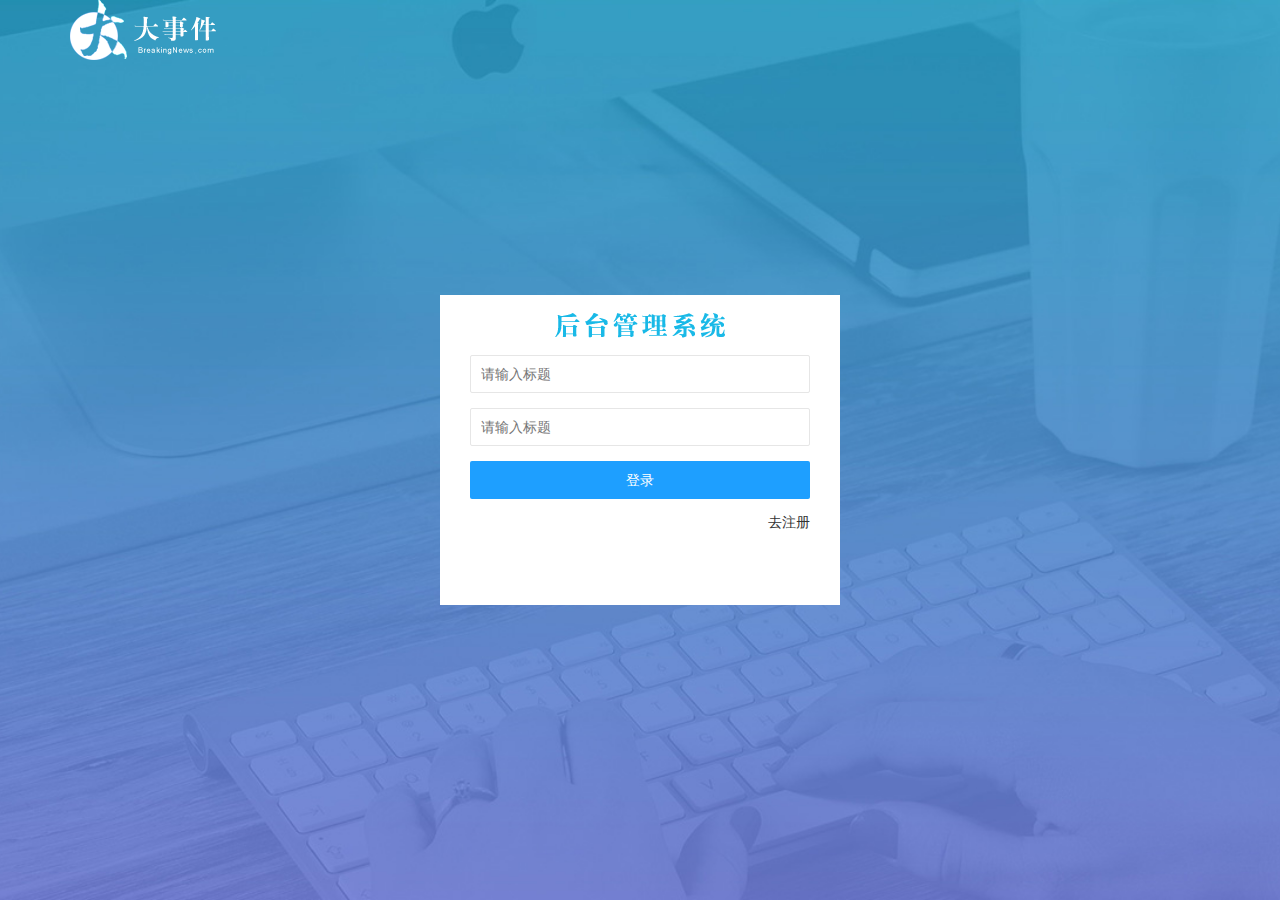
==== login.html @ 0131580d "111" ====
<!DOCTYPE html>
<html lang="en">

<head>
    <meta charset="UTF-8">
    <meta name="viewport" content="width=device-width, initial-scale=1.0">
    <title>Document</title>
    <link rel="stylesheet" href="/assets/lib/layui/css/layui.css">
    <!-- 引入自己的css样式 -->
    <link rel="stylesheet" href="/assets/css/login.css">

</head>

<body>
    <!-- logo区域 -->
    <div class="layui-main">
        <img src="/assets/images/logo.png" alt="">
    </div>
    <!-- 登录注册页面 -->
    <div class="loginAndRegBox">
        <!-- 登录页面 -->
        <div class="login">
            <!-- 标题 -->
            <div class="title"></div>
            <form class="layui-form" action="">
                <!-- 用户名 -->
                <div class="layui-form-item">
                    <input type="text" name="username" required lay-verify="required" placeholder="请输入标题" autocomplete="off" class="layui-input">
                </div>
                <!-- 密码 -->
                <div class="layui-form-item">
                    <input type="text" name="password" required lay-verify="required|pwd" placeholder="请输入标题" autocomplete="off" class="layui-input">
                </div>
                <!-- 登录 -->
                <div class="layui-form-item">
                    <button class="layui-btn layui-btn-normal layui-btn-fluid" lay-submit lay-filter="formDemo">登录</button>
                </div>
                <!-- a  -->
                <div class="layui-form-item links">
                    <a href="javascript:;" id="link-reg">去注册</a>
                </div>

            </form>

        </div>

        <!-- 注册页面 -->
        <div class="reg" style="display: none;">
            <!-- 标题 -->
            <div class="title"></div>
            <form class="layui-form" action="" id="from-reg">
                <!-- 用户名 -->
                <div class="layui-form-item">
                    <input type="text" name="username" required lay-verify="required" placeholder="请输入用户名" autocomplete="off" class="layui-input">
                </div>
                <!-- 密码 -->
                <div class="layui-form-item">
                    <input type="text" name="password" required lay-verify="required|pwd" placeholder="请输入密码" autocomplete="off" class="layui-input">
                </div>
                <!--确认 密码 -->
                <div class="layui-form-item">
                    <input type="text" name="repassword" required lay-verify="required|repwd " placeholder="再次确认密码" autocomplete="off" class="layui-input">
                </div>
                <!-- 注册 -->
                <div class="layui-form-item">
                    <button class="layui-btn layui-btn-normal layui-btn-fluid" lay-submit lay-filter="formDemo">注册</button>
                </div>
                <!-- a  -->
                <div class="layui-form-item links">
                    <a href="javascript:;" id="link-login">去登录</a>
                </div>

            </form>


        </div>
    </div>
    <script src="/assets/lib/layui/layui.all.js"></script>
    <script src="/assets/lib/layui/layui.js"></script>
    <script src="/assets/js/login.js"></script>
</body>

</html>
---- assets/lib/layui/css/layui.css ----
/** layui-v2.5.5 MIT License By https://www.layui.com */
 .layui-inline,img{display:inline-block;vertical-align:middle}h1,h2,h3,h4,h5,h6{font-weight:400}.layui-edge,.layui-header,.layui-inline,.layui-main{position:relative}.layui-body,.layui-edge,.layui-elip{overflow:hidden}.layui-btn,.layui-edge,.layui-inline,img{vertical-align:middle}.layui-btn,.layui-disabled,.layui-icon,.layui-unselect{-moz-user-select:none;-webkit-user-select:none;-ms-user-select:none}.layui-elip,.layui-form-checkbox span,.layui-form-pane .layui-form-label{text-overflow:ellipsis;white-space:nowrap}.layui-breadcrumb,.layui-tree-btnGroup{visibility:hidden}blockquote,body,button,dd,div,dl,dt,form,h1,h2,h3,h4,h5,h6,input,li,ol,p,pre,td,textarea,th,ul{margin:0;padding:0;-webkit-tap-highlight-color:rgba(0,0,0,0)}a:active,a:hover{outline:0}img{border:none}li{list-style:none}table{border-collapse:collapse;border-spacing:0}h4,h5,h6{font-size:100%}button,input,optgroup,option,select,textarea{font-family:inherit;font-size:inherit;font-style:inherit;font-weight:inherit;outline:0}pre{white-space:pre-wrap;white-space:-moz-pre-wrap;white-space:-pre-wrap;white-space:-o-pre-wrap;word-wrap:break-word}body{line-height:24px;font:14px Helvetica Neue,Helvetica,PingFang SC,Tahoma,Arial,sans-serif}hr{height:1px;margin:10px 0;border:0;clear:both}a{color:#333;text-decoration:none}a:hover{color:#777}a cite{font-style:normal;*cursor:pointer}.layui-border-box,.layui-border-box *{box-sizing:border-box}.layui-box,.layui-box *{box-sizing:content-box}.layui-clear{clear:both;*zoom:1}.layui-clear:after{content:'\20';clear:both;*zoom:1;display:block;height:0}.layui-inline{*display:inline;*zoom:1}.layui-edge{display:inline-block;width:0;height:0;border-width:6px;border-style:dashed;border-color:transparent}.layui-edge-top{top:-4px;border-bottom-color:#999;border-bottom-style:solid}.layui-edge-right{border-left-color:#999;border-left-style:solid}.layui-edge-bottom{top:2px;border-top-color:#999;border-top-style:solid}.layui-edge-left{border-right-color:#999;border-right-style:solid}.layui-disabled,.layui-disabled:hover{color:#d2d2d2!important;cursor:not-allowed!important}.layui-circle{border-radius:100%}.layui-show{display:block!important}.layui-hide{display:none!important}@font-face{font-family:layui-icon;src:url(../font/iconfont.eot?v=250);src:url(../font/iconfont.eot?v=250#iefix) format('embedded-opentype'),url(../font/iconfont.woff2?v=250) format('woff2'),url(../font/iconfont.woff?v=250) format('woff'),url(../font/iconfont.ttf?v=250) format('truetype'),url(../font/iconfont.svg?v=250#layui-icon) format('svg')}.layui-icon{font-family:layui-icon!important;font-size:16px;font-style:normal;-webkit-font-smoothing:antialiased;-moz-osx-font-smoothing:grayscale}.layui-icon-reply-fill:before{content:"\e611"}.layui-icon-set-fill:before{content:"\e614"}.layui-icon-menu-fill:before{content:"\e60f"}.layui-icon-search:before{content:"\e615"}.layui-icon-share:before{content:"\e641"}.layui-icon-set-sm:before{content:"\e620"}.layui-icon-engine:before{content:"\e628"}.layui-icon-close:before{content:"\1006"}.layui-icon-close-fill:before{content:"\1007"}.layui-icon-chart-screen:before{content:"\e629"}.layui-icon-star:before{content:"\e600"}.layui-icon-circle-dot:before{content:"\e617"}.layui-icon-chat:before{content:"\e606"}.layui-icon-release:before{content:"\e609"}.layui-icon-list:before{content:"\e60a"}.layui-icon-chart:before{content:"\e62c"}.layui-icon-ok-circle:before{content:"\1005"}.layui-icon-layim-theme:before{content:"\e61b"}.layui-icon-table:before{content:"\e62d"}.layui-icon-right:before{content:"\e602"}.layui-icon-left:before{content:"\e603"}.layui-icon-cart-simple:before{content:"\e698"}.layui-icon-face-cry:before{content:"\e69c"}.layui-icon-face-smile:before{content:"\e6af"}.layui-icon-survey:before{content:"\e6b2"}.layui-icon-tree:before{content:"\e62e"}.layui-icon-upload-circle:before{content:"\e62f"}.layui-icon-add-circle:before{content:"\e61f"}.layui-icon-download-circle:before{content:"\e601"}.layui-icon-templeate-1:before{content:"\e630"}.layui-icon-util:before{content:"\e631"}.layui-icon-face-surprised:before{content:"\e664"}.layui-icon-edit:before{content:"\e642"}.layui-icon-speaker:before{content:"\e645"}.layui-icon-down:before{content:"\e61a"}.layui-icon-file:before{content:"\e621"}.layui-icon-layouts:before{content:"\e632"}.layui-icon-rate-half:before{content:"\e6c9"}.layui-icon-add-circle-fine:before{content:"\e608"}.layui-icon-prev-circle:before{content:"\e633"}.layui-icon-read:before{content:"\e705"}.layui-icon-404:before{content:"\e61c"}.layui-icon-carousel:before{content:"\e634"}.layui-icon-help:before{content:"\e607"}.layui-icon-code-circle:before{content:"\e635"}.layui-icon-water:before{content:"\e636"}.layui-icon-username:before{content:"\e66f"}.layui-icon-find-fill:before{content:"\e670"}.layui-icon-about:before{content:"\e60b"}.layui-icon-location:before{content:"\e715"}.layui-icon-up:before{content:"\e619"}.layui-icon-pause:before{content:"\e651"}.layui-icon-date:before{content:"\e637"}.layui-icon-layim-uploadfile:before{content:"\e61d"}.layui-icon-delete:before{content:"\e640"}.layui-icon-play:before{content:"\e652"}.layui-icon-top:before{content:"\e604"}.layui-icon-friends:before{content:"\e612"}.layui-icon-refresh-3:before{content:"\e9aa"}.layui-icon-ok:before{content:"\e605"}.layui-icon-layer:before{content:"\e638"}.layui-icon-face-smile-fine:before{content:"\e60c"}.layui-icon-dollar:before{content:"\e659"}.layui-icon-group:before{content:"\e613"}.layui-icon-layim-download:before{content:"\e61e"}.layui-icon-picture-fine:before{content:"\e60d"}.layui-icon-link:before{content:"\e64c"}.layui-icon-diamond:before{content:"\e735"}.layui-icon-log:before{content:"\e60e"}.layui-icon-rate-solid:before{content:"\e67a"}.layui-icon-fonts-del:before{content:"\e64f"}.layui-icon-unlink:before{content:"\e64d"}.layui-icon-fonts-clear:before{content:"\e639"}.layui-icon-triangle-r:before{content:"\e623"}.layui-icon-circle:before{content:"\e63f"}.layui-icon-radio:before{content:"\e643"}.layui-icon-align-center:before{content:"\e647"}.layui-icon-align-right:before{content:"\e648"}.layui-icon-align-left:before{content:"\e649"}.layui-icon-loading-1:before{content:"\e63e"}.layui-icon-return:before{content:"\e65c"}.layui-icon-fonts-strong:before{content:"\e62b"}.layui-icon-upload:before{content:"\e67c"}.layui-icon-dialogue:before{content:"\e63a"}.layui-icon-video:before{content:"\e6ed"}.layui-icon-headset:before{content:"\e6fc"}.layui-icon-cellphone-fine:before{content:"\e63b"}.layui-icon-add-1:before{content:"\e654"}.layui-icon-face-smile-b:before{content:"\e650"}.layui-icon-fonts-html:before{content:"\e64b"}.layui-icon-form:before{content:"\e63c"}.layui-icon-cart:before{content:"\e657"}.layui-icon-camera-fill:before{content:"\e65d"}.layui-icon-tabs:before{content:"\e62a"}.layui-icon-fonts-code:before{content:"\e64e"}.layui-icon-fire:before{content:"\e756"}.layui-icon-set:before{content:"\e716"}.layui-icon-fonts-u:before{content:"\e646"}.layui-icon-triangle-d:before{content:"\e625"}.layui-icon-tips:before{content:"\e702"}.layui-icon-picture:before{content:"\e64a"}.layui-icon-more-vertical:before{content:"\e671"}.layui-icon-flag:before{content:"\e66c"}.layui-icon-loading:before{content:"\e63d"}.layui-icon-fonts-i:before{content:"\e644"}.layui-icon-refresh-1:before{content:"\e666"}.layui-icon-rmb:before{content:"\e65e"}.layui-icon-home:before{content:"\e68e"}.layui-icon-user:before{content:"\e770"}.layui-icon-notice:before{content:"\e667"}.layui-icon-login-weibo:before{content:"\e675"}.layui-icon-voice:before{content:"\e688"}.layui-icon-upload-drag:before{content:"\e681"}.layui-icon-login-qq:before{content:"\e676"}.layui-icon-snowflake:before{content:"\e6b1"}.layui-icon-file-b:before{content:"\e655"}.layui-icon-template:before{content:"\e663"}.layui-icon-auz:before{content:"\e672"}.layui-icon-console:before{content:"\e665"}.layui-icon-app:before{content:"\e653"}.layui-icon-prev:before{content:"\e65a"}.layui-icon-website:before{content:"\e7ae"}.layui-icon-next:before{content:"\e65b"}.layui-icon-component:before{content:"\e857"}.layui-icon-more:before{content:"\e65f"}.layui-icon-login-wechat:before{content:"\e677"}.layui-icon-shrink-right:before{content:"\e668"}.layui-icon-spread-left:before{content:"\e66b"}.layui-icon-camera:before{content:"\e660"}.layui-icon-note:before{content:"\e66e"}.layui-icon-refresh:before{content:"\e669"}.layui-icon-female:before{content:"\e661"}.layui-icon-male:before{content:"\e662"}.layui-icon-password:before{content:"\e673"}.layui-icon-senior:before{content:"\e674"}.layui-icon-theme:before{content:"\e66a"}.layui-icon-tread:before{content:"\e6c5"}.layui-icon-praise:before{content:"\e6c6"}.layui-icon-star-fill:before{content:"\e658"}.layui-icon-rate:before{content:"\e67b"}.layui-icon-template-1:before{content:"\e656"}.layui-icon-vercode:before{content:"\e679"}.layui-icon-cellphone:before{content:"\e678"}.layui-icon-screen-full:before{content:"\e622"}.layui-icon-screen-restore:before{content:"\e758"}.layui-icon-cols:before{content:"\e610"}.layui-icon-export:before{content:"\e67d"}.layui-icon-print:before{content:"\e66d"}.layui-icon-slider:before{content:"\e714"}.layui-icon-addition:before{content:"\e624"}.layui-icon-subtraction:before{content:"\e67e"}.layui-icon-service:before{content:"\e626"}.layui-icon-transfer:before{content:"\e691"}.layui-main{width:1140px;margin:0 auto}.layui-header{z-index:1000;height:60px}.layui-header a:hover{transition:all .5s;-webkit-transition:all .5s}.layui-side{position:fixed;left:0;top:0;bottom:0;z-index:999;width:200px;overflow-x:hidden}.layui-side-scroll{position:relative;width:220px;height:100%;overflow-x:hidden}.layui-body{position:absolute;left:200px;right:0;top:0;bottom:0;z-index:998;width:auto;overflow-y:auto;box-sizing:border-box}.layui-layout-body{overflow:hidden}.layui-layout-admin .layui-header{background-color:#23262E}.layui-layout-admin .layui-side{top:60px;width:200px;overflow-x:hidden}.layui-layout-admin .layui-body{position:fixed;top:60px;bottom:44px}.layui-layout-admin .layui-main{width:auto;margin:0 15px}.layui-layout-admin .layui-footer{position:fixed;left:200px;right:0;bottom:0;height:44px;line-height:44px;padding:0 15px;background-color:#eee}.layui-layout-admin .layui-logo{position:absolute;left:0;top:0;width:200px;height:100%;line-height:60px;text-align:center;color:#009688;font-size:16px}.layui-layout-admin .layui-header .layui-nav{background:0 0}.layui-layout-left{position:absolute!important;left:200px;top:0}.layui-layout-right{position:absolute!important;right:0;top:0}.layui-container{position:relative;margin:0 auto;padding:0 15px;box-sizing:border-box}.layui-fluid{position:relative;margin:0 auto;padding:0 15px}.layui-row:after,.layui-row:before{content:'';display:block;clear:both}.layui-col-lg1,.layui-col-lg10,.layui-col-lg11,.layui-col-lg12,.layui-col-lg2,.layui-col-lg3,.layui-col-lg4,.layui-col-lg5,.layui-col-lg6,.layui-col-lg7,.layui-col-lg8,.layui-col-lg9,.layui-col-md1,.layui-col-md10,.layui-col-md11,.layui-col-md12,.layui-col-md2,.layui-col-md3,.layui-col-md4,.layui-col-md5,.layui-col-md6,.layui-col-md7,.layui-col-md8,.layui-col-md9,.layui-col-sm1,.layui-col-sm10,.layui-col-sm11,.layui-col-sm12,.layui-col-sm2,.layui-col-sm3,.layui-col-sm4,.layui-col-sm5,.layui-col-sm6,.layui-col-sm7,.layui-col-sm8,.layui-col-sm9,.layui-col-xs1,.layui-col-xs10,.layui-col-xs11,.layui-col-xs12,.layui-col-xs2,.layui-col-xs3,.layui-col-xs4,.layui-col-xs5,.layui-col-xs6,.layui-col-xs7,.layui-col-xs8,.layui-col-xs9{position:relative;display:block;box-sizing:border-box}.layui-col-xs1,.layui-col-xs10,.layui-col-xs11,.layui-col-xs12,.layui-col-xs2,.layui-col-xs3,.layui-col-xs4,.layui-col-xs5,.layui-col-xs6,.layui-col-xs7,.layui-col-xs8,.layui-col-xs9{float:left}.layui-col-xs1{width:8.33333333%}.layui-col-xs2{width:16.66666667%}.layui-col-xs3{width:25%}.layui-col-xs4{width:33.33333333%}.layui-col-xs5{width:41.66666667%}.layui-col-xs6{width:50%}.layui-col-xs7{width:58.33333333%}.layui-col-xs8{width:66.66666667%}.layui-col-xs9{width:75%}.layui-col-xs10{width:83.33333333%}.layui-col-xs11{width:91.66666667%}.layui-col-xs12{width:100%}.layui-col-xs-offset1{margin-left:8.33333333%}.layui-col-xs-offset2{margin-left:16.66666667%}.layui-col-xs-offset3{margin-left:25%}.layui-col-xs-offset4{margin-left:33.33333333%}.layui-col-xs-offset5{margin-left:41.66666667%}.layui-col-xs-offset6{margin-left:50%}.layui-col-xs-offset7{margin-left:58.33333333%}.layui-col-xs-offset8{margin-left:66.66666667%}.layui-col-xs-offset9{margin-left:75%}.layui-col-xs-offset10{margin-left:83.33333333%}.layui-col-xs-offset11{margin-left:91.66666667%}.layui-col-xs-offset12{margin-left:100%}@media screen and (max-width:768px){.layui-hide-xs{display:none!important}.layui-show-xs-block{display:block!important}.layui-show-xs-inline{display:inline!important}.layui-show-xs-inline-block{display:inline-block!important}}@media screen and (min-width:768px){.layui-container{width:750px}.layui-hide-sm{display:none!important}.layui-show-sm-block{display:block!important}.layui-show-sm-inline{display:inline!important}.layui-show-sm-inline-block{display:inline-block!important}.layui-col-sm1,.layui-col-sm10,.layui-col-sm11,.layui-col-sm12,.layui-col-sm2,.layui-col-sm3,.layui-col-sm4,.layui-col-sm5,.layui-col-sm6,.layui-col-sm7,.layui-col-sm8,.layui-col-sm9{float:left}.layui-col-sm1{width:8.33333333%}.layui-col-sm2{width:16.66666667%}.layui-col-sm3{width:25%}.layui-col-sm4{width:33.33333333%}.layui-col-sm5{width:41.66666667%}.layui-col-sm6{width:50%}.layui-col-sm7{width:58.33333333%}.layui-col-sm8{width:66.66666667%}.layui-col-sm9{width:75%}.layui-col-sm10{width:83.33333333%}.layui-col-sm11{width:91.66666667%}.layui-col-sm12{width:100%}.layui-col-sm-offset1{margin-left:8.33333333%}.layui-col-sm-offset2{margin-left:16.66666667%}.layui-col-sm-offset3{margin-left:25%}.layui-col-sm-offset4{margin-left:33.33333333%}.layui-col-sm-offset5{margin-left:41.66666667%}.layui-col-sm-offset6{margin-left:50%}.layui-col-sm-offset7{margin-left:58.33333333%}.layui-col-sm-offset8{margin-left:66.66666667%}.layui-col-sm-offset9{margin-left:75%}.layui-col-sm-offset10{margin-left:83.33333333%}.layui-col-sm-offset11{margin-left:91.66666667%}.layui-col-sm-offset12{margin-left:100%}}@media screen and (min-width:992px){.layui-container{width:970px}.layui-hide-md{display:none!important}.layui-show-md-block{display:block!important}.layui-show-md-inline{display:inline!important}.layui-show-md-inline-block{display:inline-block!important}.layui-col-md1,.layui-col-md10,.layui-col-md11,.layui-col-md12,.layui-col-md2,.layui-col-md3,.layui-col-md4,.layui-col-md5,.layui-col-md6,.layui-col-md7,.layui-col-md8,.layui-col-md9{float:left}.layui-col-md1{width:8.33333333%}.layui-col-md2{width:16.66666667%}.layui-col-md3{width:25%}.layui-col-md4{width:33.33333333%}.layui-col-md5{width:41.66666667%}.layui-col-md6{width:50%}.layui-col-md7{width:58.33333333%}.layui-col-md8{width:66.66666667%}.layui-col-md9{width:75%}.layui-col-md10{width:83.33333333%}.layui-col-md11{width:91.66666667%}.layui-col-md12{width:100%}.layui-col-md-offset1{margin-left:8.33333333%}.layui-col-md-offset2{margin-left:16.66666667%}.layui-col-md-offset3{margin-left:25%}.layui-col-md-offset4{margin-left:33.33333333%}.layui-col-md-offset5{margin-left:41.66666667%}.layui-col-md-offset6{margin-left:50%}.layui-col-md-offset7{margin-left:58.33333333%}.layui-col-md-offset8{margin-left:66.66666667%}.layui-col-md-offset9{margin-left:75%}.layui-col-md-offset10{margin-left:83.33333333%}.layui-col-md-offset11{margin-left:91.66666667%}.layui-col-md-offset12{margin-left:100%}}@media screen and (min-width:1200px){.layui-container{width:1170px}.layui-hide-lg{display:none!important}.layui-show-lg-block{display:block!important}.layui-show-lg-inline{display:inline!important}.layui-show-lg-inline-block{display:inline-block!important}.layui-col-lg1,.layui-col-lg10,.layui-col-lg11,.layui-col-lg12,.layui-col-lg2,.layui-col-lg3,.layui-col-lg4,.layui-col-lg5,.layui-col-lg6,.layui-col-lg7,.layui-col-lg8,.layui-col-lg9{float:left}.layui-col-lg1{width:8.33333333%}.layui-col-lg2{width:16.66666667%}.layui-col-lg3{width:25%}.layui-col-lg4{width:33.33333333%}.layui-col-lg5{width:41.66666667%}.layui-col-lg6{width:50%}.layui-col-lg7{width:58.33333333%}.layui-col-lg8{width:66.66666667%}.layui-col-lg9{width:75%}.layui-col-lg10{width:83.33333333%}.layui-col-lg11{width:91.66666667%}.layui-col-lg12{width:100%}.layui-col-lg-offset1{margin-left:8.33333333%}.layui-col-lg-offset2{margin-left:16.66666667%}.layui-col-lg-offset3{margin-left:25%}.layui-col-lg-offset4{margin-left:33.33333333%}.layui-col-lg-offset5{margin-left:41.66666667%}.layui-col-lg-offset6{margin-left:50%}.layui-col-lg-offset7{margin-left:58.33333333%}.layui-col-lg-offset8{margin-left:66.66666667%}.layui-col-lg-offset9{margin-left:75%}.layui-col-lg-offset10{margin-left:83.33333333%}.layui-col-lg-offset11{margin-left:91.66666667%}.layui-col-lg-offset12{margin-left:100%}}.layui-col-space1{margin:-.5px}.layui-col-space1>*{padding:.5px}.layui-col-space3{margin:-1.5px}.layui-col-space3>*{padding:1.5px}.layui-col-space5{margin:-2.5px}.layui-col-space5>*{padding:2.5px}.layui-col-space8{margin:-3.5px}.layui-col-space8>*{padding:3.5px}.layui-col-space10{margin:-5px}.layui-col-space10>*{padding:5px}.layui-col-space12{margin:-6px}.layui-col-space12>*{padding:6px}.layui-col-space15{margin:-7.5px}.layui-col-space15>*{padding:7.5px}.layui-col-space18{margin:-9px}.layui-col-space18>*{padding:9px}.layui-col-space20{margin:-10px}.layui-col-space20>*{padding:10px}.layui-col-space22{margin:-11px}.layui-col-space22>*{padding:11px}.layui-col-space25{margin:-12.5px}.layui-col-space25>*{padding:12.5px}.layui-col-space30{margin:-15px}.layui-col-space30>*{padding:15px}.layui-btn,.layui-input,.layui-select,.layui-textarea,.layui-upload-button{outline:0;-webkit-appearance:none;transition:all .3s;-webkit-transition:all .3s;box-sizing:border-box}.layui-elem-quote{margin-bottom:10px;padding:15px;line-height:22px;border-left:5px solid #009688;border-radius:0 2px 2px 0;background-color:#f2f2f2}.layui-quote-nm{border-style:solid;border-width:1px 1px 1px 5px;background:0 0}.layui-elem-field{margin-bottom:10px;padding:0;border-width:1px;border-style:solid}.layui-elem-field legend{margin-left:20px;padding:0 10px;font-size:20px;font-weight:300}.layui-field-title{margin:10px 0 20px;border-width:1px 0 0}.layui-field-box{padding:10px 15px}.layui-field-title .layui-field-box{padding:10px 0}.layui-progress{position:relative;height:6px;border-radius:20px;background-color:#e2e2e2}.layui-progress-bar{position:absolute;left:0;top:0;width:0;max-width:100%;height:6px;border-radius:20px;text-align:right;background-color:#5FB878;transition:all .3s;-webkit-transition:all .3s}.layui-progress-big,.layui-progress-big .layui-progress-bar{height:18px;line-height:18px}.layui-progress-text{position:relative;top:-20px;line-height:18px;font-size:12px;color:#666}.layui-progress-big .layui-progress-text{position:static;padding:0 10px;color:#fff}.layui-collapse{border-width:1px;border-style:solid;border-radius:2px}.layui-colla-content,.layui-colla-item{border-top-width:1px;border-top-style:solid}.layui-colla-item:first-child{border-top:none}.layui-colla-title{position:relative;height:42px;line-height:42px;padding:0 15px 0 35px;color:#333;background-color:#f2f2f2;cursor:pointer;font-size:14px;overflow:hidden}.layui-colla-content{display:none;padding:10px 15px;line-height:22px;color:#666}.layui-colla-icon{position:absolute;left:15px;top:0;font-size:14px}.layui-card{margin-bottom:15px;border-radius:2px;background-color:#fff;box-shadow:0 1px 2px 0 rgba(0,0,0,.05)}.layui-card:last-child{margin-bottom:0}.layui-card-header{position:relative;height:42px;line-height:42px;padding:0 15px;border-bottom:1px solid #f6f6f6;color:#333;border-radius:2px 2px 0 0;font-size:14px}.layui-bg-black,.layui-bg-blue,.layui-bg-cyan,.layui-bg-green,.layui-bg-orange,.layui-bg-red{color:#fff!important}.layui-card-body{position:relative;padding:10px 15px;line-height:24px}.layui-card-body[pad15]{padding:15px}.layui-card-body[pad20]{padding:20px}.layui-card-body .layui-table{margin:5px 0}.layui-card .layui-tab{margin:0}.layui-panel-window{position:relative;padding:15px;border-radius:0;border-top:5px solid #E6E6E6;background-color:#fff}.layui-auxiliar-moving{position:fixed;left:0;right:0;top:0;bottom:0;width:100%;height:100%;background:0 0;z-index:9999999999}.layui-form-label,.layui-form-mid,.layui-form-select,.layui-input-block,.layui-input-inline,.layui-textarea{position:relative}.layui-bg-red{background-color:#FF5722!important}.layui-bg-orange{background-color:#FFB800!important}.layui-bg-green{background-color:#009688!important}.layui-bg-cyan{background-color:#2F4056!important}.layui-bg-blue{background-color:#1E9FFF!important}.layui-bg-black{background-color:#393D49!important}.layui-bg-gray{background-color:#eee!important;color:#666!important}.layui-badge-rim,.layui-colla-content,.layui-colla-item,.layui-collapse,.layui-elem-field,.layui-form-pane .layui-form-item[pane],.layui-form-pane .layui-form-label,.layui-input,.layui-layedit,.layui-layedit-tool,.layui-quote-nm,.layui-select,.layui-tab-bar,.layui-tab-card,.layui-tab-title,.layui-tab-title .layui-this:after,.layui-textarea{border-color:#e6e6e6}.layui-timeline-item:before,hr{background-color:#e6e6e6}.layui-text{line-height:22px;font-size:14px;color:#666}.layui-text h1,.layui-text h2,.layui-text h3{font-weight:500;color:#333}.layui-text h1{font-size:30px}.layui-text h2{font-size:24px}.layui-text h3{font-size:18px}.layui-text a:not(.layui-btn){color:#01AAED}.layui-text a:not(.layui-btn):hover{text-decoration:underline}.layui-text ul{padding:5px 0 5px 15px}.layui-text ul li{margin-top:5px;list-style-type:disc}.layui-text em,.layui-word-aux{color:#999!important;padding:0 5px!important}.layui-btn{display:inline-block;height:38px;line-height:38px;padding:0 18px;background-color:#009688;color:#fff;white-space:nowrap;text-align:center;font-size:14px;border:none;border-radius:2px;cursor:pointer}.layui-btn:hover{opacity:.8;filter:alpha(opacity=80);color:#fff}.layui-btn:active{opacity:1;filter:alpha(opacity=100)}.layui-btn+.layui-btn{margin-left:10px}.layui-btn-container{font-size:0}.layui-btn-container .layui-btn{margin-right:10px;margin-bottom:10px}.layui-btn-container .layui-btn+.layui-btn{margin-left:0}.layui-table .layui-btn-container .layui-btn{margin-bottom:9px}.layui-btn-radius{border-radius:100px}.layui-btn .layui-icon{margin-right:3px;font-size:18px;vertical-align:bottom;vertical-align:middle\9}.layui-btn-primary{border:1px solid #C9C9C9;background-color:#fff;color:#555}.layui-btn-primary:hover{border-color:#009688;color:#333}.layui-btn-normal{background-color:#1E9FFF}.layui-btn-warm{background-color:#FFB800}.layui-btn-danger{background-color:#FF5722}.layui-btn-checked{background-color:#5FB878}.layui-btn-disabled,.layui-btn-disabled:active,.layui-btn-disabled:hover{border:1px solid #e6e6e6;background-color:#FBFBFB;color:#C9C9C9;cursor:not-allowed;opacity:1}.layui-btn-lg{height:44px;line-height:44px;padding:0 25px;font-size:16px}.layui-btn-sm{height:30px;line-height:30px;padding:0 10px;font-size:12px}.layui-btn-sm i{font-size:16px!important}.layui-btn-xs{height:22px;line-height:22px;padding:0 5px;font-size:12px}.layui-btn-xs i{font-size:14px!important}.layui-btn-group{display:inline-block;vertical-align:middle;font-size:0}.layui-btn-group .layui-btn{margin-left:0!important;margin-right:0!important;border-left:1px solid rgba(255,255,255,.5);border-radius:0}.layui-btn-group .layui-btn-primary{border-left:none}.layui-btn-group .layui-btn-primary:hover{border-color:#C9C9C9;color:#009688}.layui-btn-group .layui-btn:first-child{border-left:none;border-radius:2px 0 0 2px}.layui-btn-group .layui-btn-primary:first-child{border-left:1px solid #c9c9c9}.layui-btn-group .layui-btn:last-child{border-radius:0 2px 2px 0}.layui-btn-group .layui-btn+.layui-btn{margin-left:0}.layui-btn-group+.layui-btn-group{margin-left:10px}.layui-btn-fluid{width:100%}.layui-input,.layui-select,.layui-textarea{height:38px;line-height:1.3;line-height:38px\9;border-width:1px;border-style:solid;background-color:#fff;border-radius:2px}.layui-input::-webkit-input-placeholder,.layui-select::-webkit-input-placeholder,.layui-textarea::-webkit-input-placeholder{line-height:1.3}.layui-input,.layui-textarea{display:block;width:100%;padding-left:10px}.layui-input:hover,.layui-textarea:hover{border-color:#D2D2D2!important}.layui-input:focus,.layui-textarea:focus{border-color:#C9C9C9!important}.layui-textarea{min-height:100px;height:auto;line-height:20px;padding:6px 10px;resize:vertical}.layui-select{padding:0 10px}.layui-form input[type=checkbox],.layui-form input[type=radio],.layui-form select{display:none}.layui-form [lay-ignore]{display:initial}.layui-form-item{margin-bottom:15px;clear:both;*zoom:1}.layui-form-item:after{content:'\20';clear:both;*zoom:1;display:block;height:0}.layui-form-label{float:left;display:block;padding:9px 15px;width:80px;font-weight:400;line-height:20px;text-align:right}.layui-form-label-col{display:block;float:none;padding:9px 0;line-height:20px;text-align:left}.layui-form-item .layui-inline{margin-bottom:5px;margin-right:10px}.layui-input-block{margin-left:110px;min-height:36px}.layui-input-inline{display:inline-block;vertical-align:middle}.layui-form-item .layui-input-inline{float:left;width:190px;margin-right:10px}.layui-form-text .layui-input-inline{width:auto}.layui-form-mid{float:left;display:block;padding:9px 0!important;line-height:20px;margin-right:10px}.layui-form-danger+.layui-form-select .layui-input,.layui-form-danger:focus{border-color:#FF5722!important}.layui-form-select .layui-input{padding-right:30px;cursor:pointer}.layui-form-select .layui-edge{position:absolute;right:10px;top:50%;margin-top:-3px;cursor:pointer;border-width:6px;border-top-color:#c2c2c2;border-top-style:solid;transition:all .3s;-webkit-transition:all .3s}.layui-form-select dl{display:none;position:absolute;left:0;top:42px;padding:5px 0;z-index:899;min-width:100%;border:1px solid #d2d2d2;max-height:300px;overflow-y:auto;background-color:#fff;border-radius:2px;box-shadow:0 2px 4px rgba(0,0,0,.12);box-sizing:border-box}.layui-form-select dl dd,.layui-form-select dl dt{padding:0 10px;line-height:36px;white-space:nowrap;overflow:hidden;text-overflow:ellipsis}.layui-form-select dl dt{font-size:12px;color:#999}.layui-form-select dl dd{cursor:pointer}.layui-form-select dl dd:hover{background-color:#f2f2f2;-webkit-transition:.5s all;transition:.5s all}.layui-form-select .layui-select-group dd{padding-left:20px}.layui-form-select dl dd.layui-select-tips{padding-left:10px!important;color:#999}.layui-form-select dl dd.layui-this{background-color:#5FB878;color:#fff}.layui-form-checkbox,.layui-form-select dl dd.layui-disabled{background-color:#fff}.layui-form-selected dl{display:block}.layui-form-checkbox,.layui-form-checkbox *,.layui-form-switch{display:inline-block;vertical-align:middle}.layui-form-selected .layui-edge{margin-top:-9px;-webkit-transform:rotate(180deg);transform:rotate(180deg);margin-top:-3px\9}:root .layui-form-selected .layui-edge{margin-top:-9px\0/IE9}.layui-form-selectup dl{top:auto;bottom:42px}.layui-select-none{margin:5px 0;text-align:center;color:#999}.layui-select-disabled .layui-disabled{border-color:#eee!important}.layui-select-disabled .layui-edge{border-top-color:#d2d2d2}.layui-form-checkbox{position:relative;height:30px;line-height:30px;margin-right:10px;padding-right:30px;cursor:pointer;font-size:0;-webkit-transition:.1s linear;transition:.1s linear;box-sizing:border-box}.layui-form-checkbox span{padding:0 10px;height:100%;font-size:14px;border-radius:2px 0 0 2px;background-color:#d2d2d2;color:#fff;overflow:hidden}.layui-form-checkbox:hover span{background-color:#c2c2c2}.layui-form-checkbox i{position:absolute;right:0;top:0;width:30px;height:28px;border:1px solid #d2d2d2;border-left:none;border-radius:0 2px 2px 0;color:#fff;font-size:20px;text-align:center}.layui-form-checkbox:hover i{border-color:#c2c2c2;color:#c2c2c2}.layui-form-checked,.layui-form-checked:hover{border-color:#5FB878}.layui-form-checked span,.layui-form-checked:hover span{background-color:#5FB878}.layui-form-checked i,.layui-form-checked:hover i{color:#5FB878}.layui-form-item .layui-form-checkbox{margin-top:4px}.layui-form-checkbox[lay-skin=primary]{height:auto!important;line-height:normal!important;min-width:18px;min-height:18px;border:none!important;margin-right:0;padding-left:28px;padding-right:0;background:0 0}.layui-form-checkbox[lay-skin=primary] span{padding-left:0;padding-right:15px;line-height:18px;background:0 0;color:#666}.layui-form-checkbox[lay-skin=primary] i{right:auto;left:0;width:16px;height:16px;line-height:16px;border:1px solid #d2d2d2;font-size:12px;border-radius:2px;background-color:#fff;-webkit-transition:.1s linear;transition:.1s linear}.layui-form-checkbox[lay-skin=primary]:hover i{border-color:#5FB878;color:#fff}.layui-form-checked[lay-skin=primary] i{border-color:#5FB878!important;background-color:#5FB878;color:#fff}.layui-checkbox-disbaled[lay-skin=primary] span{background:0 0!important;color:#c2c2c2}.layui-checkbox-disbaled[lay-skin=primary]:hover i{border-color:#d2d2d2}.layui-form-item .layui-form-checkbox[lay-skin=primary]{margin-top:10px}.layui-form-switch{position:relative;height:22px;line-height:22px;min-width:35px;padding:0 5px;margin-top:8px;border:1px solid #d2d2d2;border-radius:20px;cursor:pointer;background-color:#fff;-webkit-transition:.1s linear;transition:.1s linear}.layui-form-switch i{position:absolute;left:5px;top:3px;width:16px;height:16px;border-radius:20px;background-color:#d2d2d2;-webkit-transition:.1s linear;transition:.1s linear}.layui-form-switch em{position:relative;top:0;width:25px;margin-left:21px;padding:0!important;text-align:center!important;color:#999!important;font-style:normal!important;font-size:12px}.layui-form-onswitch{border-color:#5FB878;background-color:#5FB878}.layui-checkbox-disbaled,.layui-checkbox-disbaled i{border-color:#e2e2e2!important}.layui-form-onswitch i{left:100%;margin-left:-21px;background-color:#fff}.layui-form-onswitch em{margin-left:5px;margin-right:21px;color:#fff!important}.layui-checkbox-disbaled span{background-color:#e2e2e2!important}.layui-checkbox-disbaled:hover i{color:#fff!important}[lay-radio]{display:none}.layui-form-radio,.layui-form-radio *{display:inline-block;vertical-align:middle}.layui-form-radio{line-height:28px;margin:6px 10px 0 0;padding-right:10px;cursor:pointer;font-size:0}.layui-form-radio *{font-size:14px}.layui-form-radio>i{margin-right:8px;font-size:22px;color:#c2c2c2}.layui-form-radio>i:hover,.layui-form-radioed>i{color:#5FB878}.layui-radio-disbaled>i{color:#e2e2e2!important}.layui-form-pane .layui-form-label{width:110px;padding:8px 15px;height:38px;line-height:20px;border-width:1px;border-style:solid;border-radius:2px 0 0 2px;text-align:center;background-color:#FBFBFB;overflow:hidden;box-sizing:border-box}.layui-form-pane .layui-input-inline{margin-left:-1px}.layui-form-pane .layui-input-block{margin-left:110px;left:-1px}.layui-form-pane .layui-input{border-radius:0 2px 2px 0}.layui-form-pane .layui-form-text .layui-form-label{float:none;width:100%;border-radius:2px;box-sizing:border-box;text-align:left}.layui-form-pane .layui-form-text .layui-input-inline{display:block;margin:0;top:-1px;clear:both}.layui-form-pane .layui-form-text .layui-input-block{margin:0;left:0;top:-1px}.layui-form-pane .layui-form-text .layui-textarea{min-height:100px;border-radius:0 0 2px 2px}.layui-form-pane .layui-form-checkbox{margin:4px 0 4px 10px}.layui-form-pane .layui-form-radio,.layui-form-pane .layui-form-switch{margin-top:6px;margin-left:10px}.layui-form-pane .layui-form-item[pane]{position:relative;border-width:1px;border-style:solid}.layui-form-pane .layui-form-item[pane] .layui-form-label{position:absolute;left:0;top:0;height:100%;border-width:0 1px 0 0}.layui-form-pane .layui-form-item[pane] .layui-input-inline{margin-left:110px}@media screen and (max-width:450px){.layui-form-item .layui-form-label{text-overflow:ellipsis;overflow:hidden;white-space:nowrap}.layui-form-item .layui-inline{display:block;margin-right:0;margin-bottom:20px;clear:both}.layui-form-item .layui-inline:after{content:'\20';clear:both;display:block;height:0}.layui-form-item .layui-input-inline{display:block;float:none;left:-3px;width:auto;margin:0 0 10px 112px}.layui-form-item .layui-input-inline+.layui-form-mid{margin-left:110px;top:-5px;padding:0}.layui-form-item .layui-form-checkbox{margin-right:5px;margin-bottom:5px}}.layui-layedit{border-width:1px;border-style:solid;border-radius:2px}.layui-layedit-tool{padding:3px 5px;border-bottom-width:1px;border-bottom-style:solid;font-size:0}.layedit-tool-fixed{position:fixed;top:0;border-top:1px solid #e2e2e2}.layui-layedit-tool .layedit-tool-mid,.layui-layedit-tool .layui-icon{display:inline-block;vertical-align:middle;text-align:center;font-size:14px}.layui-layedit-tool .layui-icon{position:relative;width:32px;height:30px;line-height:30px;margin:3px 5px;color:#777;cursor:pointer;border-radius:2px}.layui-layedit-tool .layui-icon:hover{color:#393D49}.layui-layedit-tool .layui-icon:active{color:#000}.layui-layedit-tool .layedit-tool-active{background-color:#e2e2e2;color:#000}.layui-layedit-tool .layui-disabled,.layui-layedit-tool .layui-disabled:hover{color:#d2d2d2;cursor:not-allowed}.layui-layedit-tool .layedit-tool-mid{width:1px;height:18px;margin:0 10px;background-color:#d2d2d2}.layedit-tool-html{width:50px!important;font-size:30px!important}.layedit-tool-b,.layedit-tool-code,.layedit-tool-help{font-size:16px!important}.layedit-tool-d,.layedit-tool-face,.layedit-tool-image,.layedit-tool-unlink{font-size:18px!important}.layedit-tool-image input{position:absolute;font-size:0;left:0;top:0;width:100%;height:100%;opacity:.01;filter:Alpha(opacity=1);cursor:pointer}.layui-layedit-iframe iframe{display:block;width:100%}#LAY_layedit_code{overflow:hidden}.layui-laypage{display:inline-block;*display:inline;*zoom:1;vertical-align:middle;margin:10px 0;font-size:0}.layui-laypage>a:first-child,.layui-laypage>a:first-child em{border-radius:2px 0 0 2px}.layui-laypage>a:last-child,.layui-laypage>a:last-child em{border-radius:0 2px 2px 0}.layui-laypage>:first-child{margin-left:0!important}.layui-laypage>:last-child{margin-right:0!important}.layui-laypage a,.layui-laypage button,.layui-laypage input,.layui-laypage select,.layui-laypage span{border:1px solid #e2e2e2}.layui-laypage a,.layui-laypage span{display:inline-block;*display:inline;*zoom:1;vertical-align:middle;padding:0 15px;height:28px;line-height:28px;margin:0 -1px 5px 0;background-color:#fff;color:#333;font-size:12px}.layui-flow-more a *,.layui-laypage input,.layui-table-view select[lay-ignore]{display:inline-block}.layui-laypage a:hover{color:#009688}.layui-laypage em{font-style:normal}.layui-laypage .layui-laypage-spr{color:#999;font-weight:700}.layui-laypage a{text-decoration:none}.layui-laypage .layui-laypage-curr{position:relative}.layui-laypage .layui-laypage-curr em{position:relative;color:#fff}.layui-laypage .layui-laypage-curr .layui-laypage-em{position:absolute;left:-1px;top:-1px;padding:1px;width:100%;height:100%;background-color:#009688}.layui-laypage-em{border-radius:2px}.layui-laypage-next em,.layui-laypage-prev em{font-family:Sim sun;font-size:16px}.layui-laypage .layui-laypage-count,.layui-laypage .layui-laypage-limits,.layui-laypage .layui-laypage-refresh,.layui-laypage .layui-laypage-skip{margin-left:10px;margin-right:10px;padding:0;border:none}.layui-laypage .layui-laypage-limits,.layui-laypage .layui-laypage-refresh{vertical-align:top}.layui-laypage .layui-laypage-refresh i{font-size:18px;cursor:pointer}.layui-laypage select{height:22px;padding:3px;border-radius:2px;cursor:pointer}.layui-laypage .layui-laypage-skip{height:30px;line-height:30px;color:#999}.layui-laypage button,.layui-laypage input{height:30px;line-height:30px;border-radius:2px;vertical-align:top;background-color:#fff;box-sizing:border-box}.layui-laypage input{width:40px;margin:0 10px;padding:0 3px;text-align:center}.layui-laypage input:focus,.layui-laypage select:focus{border-color:#009688!important}.layui-laypage button{margin-left:10px;padding:0 10px;cursor:pointer}.layui-table,.layui-table-view{margin:10px 0}.layui-flow-more{margin:10px 0;text-align:center;color:#999;font-size:14px}.layui-flow-more a{height:32px;line-height:32px}.layui-flow-more a *{vertical-align:top}.layui-flow-more a cite{padding:0 20px;border-radius:3px;background-color:#eee;color:#333;font-style:normal}.layui-flow-more a cite:hover{opacity:.8}.layui-flow-more a i{font-size:30px;color:#737383}.layui-table{width:100%;background-color:#fff;color:#666}.layui-table tr{transition:all .3s;-webkit-transition:all .3s}.layui-table th{text-align:left;font-weight:400}.layui-table tbody tr:hover,.layui-table thead tr,.layui-table-click,.layui-table-header,.layui-table-hover,.layui-table-mend,.layui-table-patch,.layui-table-tool,.layui-table-total,.layui-table-total tr,.layui-table[lay-even] tr:nth-child(even){background-color:#f2f2f2}.layui-table td,.layui-table th,.layui-table-col-set,.layui-table-fixed-r,.layui-table-grid-down,.layui-table-header,.layui-table-page,.layui-table-tips-main,.layui-table-tool,.layui-table-total,.layui-table-view,.layui-table[lay-skin=line],.layui-table[lay-skin=row]{border-width:1px;border-style:solid;border-color:#e6e6e6}.layui-table td,.layui-table th{position:relative;padding:9px 15px;min-height:20px;line-height:20px;font-size:14px}.layui-table[lay-skin=line] td,.layui-table[lay-skin=line] th{border-width:0 0 1px}.layui-table[lay-skin=row] td,.layui-table[lay-skin=row] th{border-width:0 1px 0 0}.layui-table[lay-skin=nob] td,.layui-table[lay-skin=nob] th{border:none}.layui-table img{max-width:100px}.layui-table[lay-size=lg] td,.layui-table[lay-size=lg] th{padding:15px 30px}.layui-table-view .layui-table[lay-size=lg] .layui-table-cell{height:40px;line-height:40px}.layui-table[lay-size=sm] td,.layui-table[lay-size=sm] th{font-size:12px;padding:5px 10px}.layui-table-view .layui-table[lay-size=sm] .layui-table-cell{height:20px;line-height:20px}.layui-table[lay-data]{display:none}.layui-table-box{position:relative;overflow:hidden}.layui-table-view .layui-table{position:relative;width:auto;margin:0}.layui-table-view .layui-table[lay-skin=line]{border-width:0 1px 0 0}.layui-table-view .layui-table[lay-skin=row]{border-width:0 0 1px}.layui-table-view .layui-table td,.layui-table-view .layui-table th{padding:5px 0;border-top:none;border-left:none}.layui-table-view .layui-table th.layui-unselect .layui-table-cell span{cursor:pointer}.layui-table-view .layui-table td{cursor:default}.layui-table-view .layui-table td[data-edit=text]{cursor:text}.layui-table-view .layui-form-checkbox[lay-skin=primary] i{width:18px;height:18px}.layui-table-view .layui-form-radio{line-height:0;padding:0}.layui-table-view .layui-form-radio>i{margin:0;font-size:20px}.layui-table-init{position:absolute;left:0;top:0;width:100%;height:100%;text-align:center;z-index:110}.layui-table-init .layui-icon{position:absolute;left:50%;top:50%;margin:-15px 0 0 -15px;font-size:30px;color:#c2c2c2}.layui-table-header{border-width:0 0 1px;overflow:hidden}.layui-table-header .layui-table{margin-bottom:-1px}.layui-table-tool .layui-inline[lay-event]{position:relative;width:26px;height:26px;padding:5px;line-height:16px;margin-right:10px;text-align:center;color:#333;border:1px solid #ccc;cursor:pointer;-webkit-transition:.5s all;transition:.5s all}.layui-table-tool .layui-inline[lay-event]:hover{border:1px solid #999}.layui-table-tool-temp{padding-right:120px}.layui-table-tool-self{position:absolute;right:17px;top:10px}.layui-table-tool .layui-table-tool-self .layui-inline[lay-event]{margin:0 0 0 10px}.layui-table-tool-panel{position:absolute;top:29px;left:-1px;padding:5px 0;min-width:150px;min-height:40px;border:1px solid #d2d2d2;text-align:left;overflow-y:auto;background-color:#fff;box-shadow:0 2px 4px rgba(0,0,0,.12)}.layui-table-cell,.layui-table-tool-panel li{overflow:hidden;text-overflow:ellipsis;white-space:nowrap}.layui-table-tool-panel li{padding:0 10px;line-height:30px;-webkit-transition:.5s all;transition:.5s all}.layui-table-tool-panel li .layui-form-checkbox[lay-skin=primary]{width:100%;padding-left:28px}.layui-table-tool-panel li:hover{background-color:#f2f2f2}.layui-table-tool-panel li .layui-form-checkbox[lay-skin=primary] i{position:absolute;left:0;top:0}.layui-table-tool-panel li .layui-form-checkbox[lay-skin=primary] span{padding:0}.layui-table-tool .layui-table-tool-self .layui-table-tool-panel{left:auto;right:-1px}.layui-table-col-set{position:absolute;right:0;top:0;width:20px;height:100%;border-width:0 0 0 1px;background-color:#fff}.layui-table-sort{width:10px;height:20px;margin-left:5px;cursor:pointer!important}.layui-table-sort .layui-edge{position:absolute;left:5px;border-width:5px}.layui-table-sort .layui-table-sort-asc{top:3px;border-top:none;border-bottom-style:solid;border-bottom-color:#b2b2b2}.layui-table-sort .layui-table-sort-asc:hover{border-bottom-color:#666}.layui-table-sort .layui-table-sort-desc{bottom:5px;border-bottom:none;border-top-style:solid;border-top-color:#b2b2b2}.layui-table-sort .layui-table-sort-desc:hover{border-top-color:#666}.layui-table-sort[lay-sort=asc] .layui-table-sort-asc{border-bottom-color:#000}.layui-table-sort[lay-sort=desc] .layui-table-sort-desc{border-top-color:#000}.layui-table-cell{height:28px;line-height:28px;padding:0 15px;position:relative;box-sizing:border-box}.layui-table-cell .layui-form-checkbox[lay-skin=primary]{top:-1px;padding:0}.layui-table-cell .layui-table-link{color:#01AAED}.laytable-cell-checkbox,.laytable-cell-numbers,.laytable-cell-radio,.laytable-cell-space{padding:0;text-align:center}.layui-table-body{position:relative;overflow:auto;margin-right:-1px;margin-bottom:-1px}.layui-table-body .layui-none{line-height:26px;padding:15px;text-align:center;color:#999}.layui-table-fixed{position:absolute;left:0;top:0;z-index:101}.layui-table-fixed .layui-table-body{overflow:hidden}.layui-table-fixed-l{box-shadow:0 -1px 8px rgba(0,0,0,.08)}.layui-table-fixed-r{left:auto;right:-1px;border-width:0 0 0 1px;box-shadow:-1px 0 8px rgba(0,0,0,.08)}.layui-table-fixed-r .layui-table-header{position:relative;overflow:visible}.layui-table-mend{position:absolute;right:-49px;top:0;height:100%;width:50px}.layui-table-tool{position:relative;z-index:890;width:100%;min-height:50px;line-height:30px;padding:10px 15px;border-width:0 0 1px}.layui-table-tool .layui-btn-container{margin-bottom:-10px}.layui-table-page,.layui-table-total{border-width:1px 0 0;margin-bottom:-1px;overflow:hidden}.layui-table-page{position:relative;width:100%;padding:7px 7px 0;height:41px;font-size:12px;white-space:nowrap}.layui-table-page>div{height:26px}.layui-table-page .layui-laypage{margin:0}.layui-table-page .layui-laypage a,.layui-table-page .layui-laypage span{height:26px;line-height:26px;margin-bottom:10px;border:none;background:0 0}.layui-table-page .layui-laypage a,.layui-table-page .layui-laypage span.layui-laypage-curr{padding:0 12px}.layui-table-page .layui-laypage span{margin-left:0;padding:0}.layui-table-page .layui-laypage .layui-laypage-prev{margin-left:-7px!important}.layui-table-page .layui-laypage .layui-laypage-curr .layui-laypage-em{left:0;top:0;padding:0}.layui-table-page .layui-laypage button,.layui-table-page .layui-laypage input{height:26px;line-height:26px}.layui-table-page .layui-laypage input{width:40px}.layui-table-page .layui-laypage button{padding:0 10px}.layui-table-page select{height:18px}.layui-table-patch .layui-table-cell{padding:0;width:30px}.layui-table-edit{position:absolute;left:0;top:0;width:100%;height:100%;padding:0 14px 1px;border-radius:0;box-shadow:1px 1px 20px rgba(0,0,0,.15)}.layui-table-edit:focus{border-color:#5FB878!important}select.layui-table-edit{padding:0 0 0 10px;border-color:#C9C9C9}.layui-table-view .layui-form-checkbox,.layui-table-view .layui-form-radio,.layui-table-view .layui-form-switch{top:0;margin:0;box-sizing:content-box}.layui-table-view .layui-form-checkbox{top:-1px;height:26px;line-height:26px}.layui-table-view .layui-form-checkbox i{height:26px}.layui-table-grid .layui-table-cell{overflow:visible}.layui-table-grid-down{position:absolute;top:0;right:0;width:26px;height:100%;padding:5px 0;border-width:0 0 0 1px;text-align:center;background-color:#fff;color:#999;cursor:pointer}.layui-table-grid-down .layui-icon{position:absolute;top:50%;left:50%;margin:-8px 0 0 -8px}.layui-table-grid-down:hover{background-color:#fbfbfb}body .layui-table-tips .layui-layer-content{background:0 0;padding:0;box-shadow:0 1px 6px rgba(0,0,0,.12)}.layui-table-tips-main{margin:-44px 0 0 -1px;max-height:150px;padding:8px 15px;font-size:14px;overflow-y:scroll;background-color:#fff;color:#666}.layui-table-tips-c{position:absolute;right:-3px;top:-13px;width:20px;height:20px;padding:3px;cursor:pointer;background-color:#666;border-radius:50%;color:#fff}.layui-table-tips-c:hover{background-color:#777}.layui-table-tips-c:before{position:relative;right:-2px}.layui-upload-file{display:none!important;opacity:.01;filter:Alpha(opacity=1)}.layui-upload-drag,.layui-upload-form,.layui-upload-wrap{display:inline-block}.layui-upload-list{margin:10px 0}.layui-upload-choose{padding:0 10px;color:#999}.layui-upload-drag{position:relative;padding:30px;border:1px dashed #e2e2e2;background-color:#fff;text-align:center;cursor:pointer;color:#999}.layui-upload-drag .layui-icon{font-size:50px;color:#009688}.layui-upload-drag[lay-over]{border-color:#009688}.layui-upload-iframe{position:absolute;width:0;height:0;border:0;visibility:hidden}.layui-upload-wrap{position:relative;vertical-align:middle}.layui-upload-wrap .layui-upload-file{display:block!important;position:absolute;left:0;top:0;z-index:10;font-size:100px;width:100%;height:100%;opacity:.01;filter:Alpha(opacity=1);cursor:pointer}.layui-transfer-active,.layui-transfer-box{display:inline-block;vertical-align:middle}.layui-transfer-box,.layui-transfer-header,.layui-transfer-search{border-width:0;border-style:solid;border-color:#e6e6e6}.layui-transfer-box{position:relative;border-width:1px;width:200px;height:360px;border-radius:2px;background-color:#fff}.layui-transfer-box .layui-form-checkbox{width:100%;margin:0!important}.layui-transfer-header{height:38px;line-height:38px;padding:0 10px;border-bottom-width:1px}.layui-transfer-search{position:relative;padding:10px;border-bottom-width:1px}.layui-transfer-search .layui-input{height:32px;padding-left:30px;font-size:12px}.layui-transfer-search .layui-icon-search{position:absolute;left:20px;top:50%;margin-top:-8px;color:#666}.layui-transfer-active{margin:0 15px}.layui-transfer-active .layui-btn{display:block;margin:0;padding:0 15px;background-color:#5FB878;border-color:#5FB878;color:#fff}.layui-transfer-active .layui-btn-disabled{background-color:#FBFBFB;border-color:#e6e6e6;color:#C9C9C9}.layui-transfer-active .layui-btn:first-child{margin-bottom:15px}.layui-transfer-active .layui-btn .layui-icon{margin:0;font-size:14px!important}.layui-transfer-data{padding:5px 0;overflow:auto}.layui-transfer-data li{height:32px;line-height:32px;padding:0 10px}.layui-transfer-data li:hover{background-color:#f2f2f2;transition:.5s all}.layui-transfer-data .layui-none{padding:15px 10px;text-align:center;color:#999}.layui-nav{position:relative;padding:0 20px;background-color:#393D49;color:#fff;border-radius:2px;font-size:0;box-sizing:border-box}.layui-nav *{font-size:14px}.layui-nav .layui-nav-item{position:relative;display:inline-block;*display:inline;*zoom:1;vertical-align:middle;line-height:60px}.layui-nav .layui-nav-item a{display:block;padding:0 20px;color:#fff;color:rgba(255,255,255,.7);transition:all .3s;-webkit-transition:all .3s}.layui-nav .layui-this:after,.layui-nav-bar,.layui-nav-tree .layui-nav-itemed:after{position:absolute;left:0;top:0;width:0;height:5px;background-color:#5FB878;transition:all .2s;-webkit-transition:all .2s}.layui-nav-bar{z-index:1000}.layui-nav .layui-nav-item a:hover,.layui-nav .layui-this a{color:#fff}.layui-nav .layui-this:after{content:'';top:auto;bottom:0;width:100%}.layui-nav-img{width:30px;height:30px;margin-right:10px;border-radius:50%}.layui-nav .layui-nav-more{content:'';width:0;height:0;border-style:solid dashed dashed;border-color:#fff transparent transparent;overflow:hidden;cursor:pointer;transition:all .2s;-webkit-transition:all .2s;position:absolute;top:50%;right:3px;margin-top:-3px;border-width:6px;border-top-color:rgba(255,255,255,.7)}.layui-nav .layui-nav-mored,.layui-nav-itemed>a .layui-nav-more{margin-top:-9px;border-style:dashed dashed solid;border-color:transparent transparent #fff}.layui-nav-child{display:none;position:absolute;left:0;top:65px;min-width:100%;line-height:36px;padding:5px 0;box-shadow:0 2px 4px rgba(0,0,0,.12);border:1px solid #d2d2d2;background-color:#fff;z-index:100;border-radius:2px;white-space:nowrap}.layui-nav .layui-nav-child a{color:#333}.layui-nav .layui-nav-child a:hover{background-color:#f2f2f2;color:#000}.layui-nav-child dd{position:relative}.layui-nav .layui-nav-child dd.layui-this a,.layui-nav-child dd.layui-this{background-color:#5FB878;color:#fff}.layui-nav-child dd.layui-this:after{display:none}.layui-nav-tree{width:200px;padding:0}.layui-nav-tree .layui-nav-item{display:block;width:100%;line-height:45px}.layui-nav-tree .layui-nav-item a{position:relative;height:45px;line-height:45px;text-overflow:ellipsis;overflow:hidden;white-space:nowrap}.layui-nav-tree .layui-nav-item a:hover{background-color:#4E5465}.layui-nav-tree .layui-nav-bar{width:5px;height:0;background-color:#009688}.layui-nav-tree .layui-nav-child dd.layui-this,.layui-nav-tree .layui-nav-child dd.layui-this a,.layui-nav-tree .layui-this,.layui-nav-tree .layui-this>a,.layui-nav-tree .layui-this>a:hover{background-color:#009688;color:#fff}.layui-nav-tree .layui-this:after{display:none}.layui-nav-itemed>a,.layui-nav-tree .layui-nav-title a,.layui-nav-tree .layui-nav-title a:hover{color:#fff!important}.layui-nav-tree .layui-nav-child{position:relative;z-index:0;top:0;border:none;box-shadow:none}.layui-nav-tree .layui-nav-child a{height:40px;line-height:40px;color:#fff;color:rgba(255,255,255,.7)}.layui-nav-tree .layui-nav-child,.layui-nav-tree .layui-nav-child a:hover{background:0 0;color:#fff}.layui-nav-tree .layui-nav-more{right:10px}.layui-nav-itemed>.layui-nav-child{display:block;padding:0;background-color:rgba(0,0,0,.3)!important}.layui-nav-itemed>.layui-nav-child>.layui-this>.layui-nav-child{display:block}.layui-nav-side{position:fixed;top:0;bottom:0;left:0;overflow-x:hidden;z-index:999}.layui-bg-blue .layui-nav-bar,.layui-bg-blue .layui-nav-itemed:after,.layui-bg-blue .layui-this:after{background-color:#93D1FF}.layui-bg-blue .layui-nav-child dd.layui-this{background-color:#1E9FFF}.layui-bg-blue .layui-nav-itemed>a,.layui-nav-tree.layui-bg-blue .layui-nav-title a,.layui-nav-tree.layui-bg-blue .layui-nav-title a:hover{background-color:#007DDB!important}.layui-breadcrumb{font-size:0}.layui-breadcrumb>*{font-size:14px}.layui-breadcrumb a{color:#999!important}.layui-breadcrumb a:hover{color:#5FB878!important}.layui-breadcrumb a cite{color:#666;font-style:normal}.layui-breadcrumb span[lay-separator]{margin:0 10px;color:#999}.layui-tab{margin:10px 0;text-align:left!important}.layui-tab[overflow]>.layui-tab-title{overflow:hidden}.layui-tab-title{position:relative;left:0;height:40px;white-space:nowrap;font-size:0;border-bottom-width:1px;border-bottom-style:solid;transition:all .2s;-webkit-transition:all .2s}.layui-tab-title li{display:inline-block;*display:inline;*zoom:1;vertical-align:middle;font-size:14px;transition:all .2s;-webkit-transition:all .2s;position:relative;line-height:40px;min-width:65px;padding:0 15px;text-align:center;cursor:pointer}.layui-tab-title li a{display:block}.layui-tab-title .layui-this{color:#000}.layui-tab-title .layui-this:after{position:absolute;left:0;top:0;content:'';width:100%;height:41px;border-width:1px;border-style:solid;border-bottom-color:#fff;border-radius:2px 2px 0 0;box-sizing:border-box;pointer-events:none}.layui-tab-bar{position:absolute;right:0;top:0;z-index:10;width:30px;height:39px;line-height:39px;border-width:1px;border-style:solid;border-radius:2px;text-align:center;background-color:#fff;cursor:pointer}.layui-tab-bar .layui-icon{position:relative;display:inline-block;top:3px;transition:all .3s;-webkit-transition:all .3s}.layui-tab-item{display:none}.layui-tab-more{padding-right:30px;height:auto!important;white-space:normal!important}.layui-tab-more li.layui-this:after{border-bottom-color:#e2e2e2;border-radius:2px}.layui-tab-more .layui-tab-bar .layui-icon{top:-2px;top:3px\9;-webkit-transform:rotate(180deg);transform:rotate(180deg)}:root .layui-tab-more .layui-tab-bar .layui-icon{top:-2px\0/IE9}.layui-tab-content{padding:10px}.layui-tab-title li .layui-tab-close{position:relative;display:inline-block;width:18px;height:18px;line-height:20px;margin-left:8px;top:1px;text-align:center;font-size:14px;color:#c2c2c2;transition:all .2s;-webkit-transition:all .2s}.layui-tab-title li .layui-tab-close:hover{border-radius:2px;background-color:#FF5722;color:#fff}.layui-tab-brief>.layui-tab-title .layui-this{color:#009688}.layui-tab-brief>.layui-tab-more li.layui-this:after,.layui-tab-brief>.layui-tab-title .layui-this:after{border:none;border-radius:0;border-bottom:2px solid #5FB878}.layui-tab-brief[overflow]>.layui-tab-title .layui-this:after{top:-1px}.layui-tab-card{border-width:1px;border-style:solid;border-radius:2px;box-shadow:0 2px 5px 0 rgba(0,0,0,.1)}.layui-tab-card>.layui-tab-title{background-color:#f2f2f2}.layui-tab-card>.layui-tab-title li{margin-right:-1px;margin-left:-1px}.layui-tab-card>.layui-tab-title .layui-this{background-color:#fff}.layui-tab-card>.layui-tab-title .layui-this:after{border-top:none;border-width:1px;border-bottom-color:#fff}.layui-tab-card>.layui-tab-title .layui-tab-bar{height:40px;line-height:40px;border-radius:0;border-top:none;border-right:none}.layui-tab-card>.layui-tab-more .layui-this{background:0 0;color:#5FB878}.layui-tab-card>.layui-tab-more .layui-this:after{border:none}.layui-timeline{padding-left:5px}.layui-timeline-item{position:relative;padding-bottom:20px}.layui-timeline-axis{position:absolute;left:-5px;top:0;z-index:10;width:20px;height:20px;line-height:20px;background-color:#fff;color:#5FB878;border-radius:50%;text-align:center;cursor:pointer}.layui-timeline-axis:hover{color:#FF5722}.layui-timeline-item:before{content:'';position:absolute;left:5px;top:0;z-index:0;width:1px;height:100%}.layui-timeline-item:last-child:before{display:none}.layui-timeline-item:first-child:before{display:block}.layui-timeline-content{padding-left:25px}.layui-timeline-title{position:relative;margin-bottom:10px}.layui-badge,.layui-badge-dot,.layui-badge-rim{position:relative;display:inline-block;padding:0 6px;font-size:12px;text-align:center;background-color:#FF5722;color:#fff;border-radius:2px}.layui-badge{height:18px;line-height:18px}.layui-badge-dot{width:8px;height:8px;padding:0;border-radius:50%}.layui-badge-rim{height:18px;line-height:18px;border-width:1px;border-style:solid;background-color:#fff;color:#666}.layui-btn .layui-badge,.layui-btn .layui-badge-dot{margin-left:5px}.layui-nav .layui-badge,.layui-nav .layui-badge-dot{position:absolute;top:50%;margin:-8px 6px 0}.layui-tab-title .layui-badge,.layui-tab-title .layui-badge-dot{left:5px;top:-2px}.layui-carousel{position:relative;left:0;top:0;background-color:#f8f8f8}.layui-carousel>[carousel-item]{position:relative;width:100%;height:100%;overflow:hidden}.layui-carousel>[carousel-item]:before{position:absolute;content:'\e63d';left:50%;top:50%;width:100px;line-height:20px;margin:-10px 0 0 -50px;text-align:center;color:#c2c2c2;font-family:layui-icon!important;font-size:30px;font-style:normal;-webkit-font-smoothing:antialiased;-moz-osx-font-smoothing:grayscale}.layui-carousel>[carousel-item]>*{display:none;position:absolute;left:0;top:0;width:100%;height:100%;background-color:#f8f8f8;transition-duration:.3s;-webkit-transition-duration:.3s}.layui-carousel-updown>*{-webkit-transition:.3s ease-in-out up;transition:.3s ease-in-out up}.layui-carousel-arrow{display:none\9;opacity:0;position:absolute;left:10px;top:50%;margin-top:-18px;width:36px;height:36px;line-height:36px;text-align:center;font-size:20px;border:0;border-radius:50%;background-color:rgba(0,0,0,.2);color:#fff;-webkit-transition-duration:.3s;transition-duration:.3s;cursor:pointer}.layui-carousel-arrow[lay-type=add]{left:auto!important;right:10px}.layui-carousel:hover .layui-carousel-arrow[lay-type=add],.layui-carousel[lay-arrow=always] .layui-carousel-arrow[lay-type=add]{right:20px}.layui-carousel[lay-arrow=always] .layui-carousel-arrow{opacity:1;left:20px}.layui-carousel[lay-arrow=none] .layui-carousel-arrow{display:none}.layui-carousel-arrow:hover,.layui-carousel-ind ul:hover{background-color:rgba(0,0,0,.35)}.layui-carousel:hover .layui-carousel-arrow{display:block\9;opacity:1;left:20px}.layui-carousel-ind{position:relative;top:-35px;width:100%;line-height:0!important;text-align:center;font-size:0}.layui-carousel[lay-indicator=outside]{margin-bottom:30px}.layui-carousel[lay-indicator=outside] .layui-carousel-ind{top:10px}.layui-carousel[lay-indicator=outside] .layui-carousel-ind ul{background-color:rgba(0,0,0,.5)}.layui-carousel[lay-indicator=none] .layui-carousel-ind{display:none}.layui-carousel-ind ul{display:inline-block;padding:5px;background-color:rgba(0,0,0,.2);border-radius:10px;-webkit-transition-duration:.3s;transition-duration:.3s}.layui-carousel-ind li{display:inline-block;width:10px;height:10px;margin:0 3px;font-size:14px;background-color:#e2e2e2;background-color:rgba(255,255,255,.5);border-radius:50%;cursor:pointer;-webkit-transition-duration:.3s;transition-duration:.3s}.layui-carousel-ind li:hover{background-color:rgba(255,255,255,.7)}.layui-carousel-ind li.layui-this{background-color:#fff}.layui-carousel>[carousel-item]>.layui-carousel-next,.layui-carousel>[carousel-item]>.layui-carousel-prev,.layui-carousel>[carousel-item]>.layui-this{display:block}.layui-carousel>[carousel-item]>.layui-this{left:0}.layui-carousel>[carousel-item]>.layui-carousel-prev{left:-100%}.layui-carousel>[carousel-item]>.layui-carousel-next{left:100%}.layui-carousel>[carousel-item]>.layui-carousel-next.layui-carousel-left,.layui-carousel>[carousel-item]>.layui-carousel-prev.layui-carousel-right{left:0}.layui-carousel>[carousel-item]>.layui-this.layui-carousel-left{left:-100%}.layui-carousel>[carousel-item]>.layui-this.layui-carousel-right{left:100%}.layui-carousel[lay-anim=updown] .layui-carousel-arrow{left:50%!important;top:20px;margin:0 0 0 -18px}.layui-carousel[lay-anim=updown]>[carousel-item]>*,.layui-carousel[lay-anim=fade]>[carousel-item]>*{left:0!important}.layui-carousel[lay-anim=updown] .layui-carousel-arrow[lay-type=add]{top:auto!important;bottom:20px}.layui-carousel[lay-anim=updown] .layui-carousel-ind{position:absolute;top:50%;right:20px;width:auto;height:auto}.layui-carousel[lay-anim=updown] .layui-carousel-ind ul{padding:3px 5px}.layui-carousel[lay-anim=updown] .layui-carousel-ind li{display:block;margin:6px 0}.layui-carousel[lay-anim=updown]>[carousel-item]>.layui-this{top:0}.layui-carousel[lay-anim=updown]>[carousel-item]>.layui-carousel-prev{top:-100%}.layui-carousel[lay-anim=updown]>[carousel-item]>.layui-carousel-next{top:100%}.layui-carousel[lay-anim=updown]>[carousel-item]>.layui-carousel-next.layui-carousel-left,.layui-carousel[lay-anim=updown]>[carousel-item]>.layui-carousel-prev.layui-carousel-right{top:0}.layui-carousel[lay-anim=updown]>[carousel-item]>.layui-this.layui-carousel-left{top:-100%}.layui-carousel[lay-anim=updown]>[carousel-item]>.layui-this.layui-carousel-right{top:100%}.layui-carousel[lay-anim=fade]>[carousel-item]>.layui-carousel-next,.layui-carousel[lay-anim=fade]>[carousel-item]>.layui-carousel-prev{opacity:0}.layui-carousel[lay-anim=fade]>[carousel-item]>.layui-carousel-next.layui-carousel-left,.layui-carousel[lay-anim=fade]>[carousel-item]>.layui-carousel-prev.layui-carousel-right{opacity:1}.layui-carousel[lay-anim=fade]>[carousel-item]>.layui-this.layui-carousel-left,.layui-carousel[lay-anim=fade]>[carousel-item]>.layui-this.layui-carousel-right{opacity:0}.layui-fixbar{position:fixed;right:15px;bottom:15px;z-index:999999}.layui-fixbar li{width:50px;height:50px;line-height:50px;margin-bottom:1px;text-align:center;cursor:pointer;font-size:30px;background-color:#9F9F9F;color:#fff;border-radius:2px;opacity:.95}.layui-fixbar li:hover{opacity:.85}.layui-fixbar li:active{opacity:1}.layui-fixbar .layui-fixbar-top{display:none;font-size:40px}body .layui-util-face{border:none;background:0 0}body .layui-util-face .layui-layer-content{padding:0;background-color:#fff;color:#666;box-shadow:none}.layui-util-face .layui-layer-TipsG{display:none}.layui-util-face ul{position:relative;width:372px;padding:10px;border:1px solid #D9D9D9;background-color:#fff;box-shadow:0 0 20px rgba(0,0,0,.2)}.layui-util-face ul li{cursor:pointer;float:left;border:1px solid #e8e8e8;height:22px;width:26px;overflow:hidden;margin:-1px 0 0 -1px;padding:4px 2px;text-align:center}.layui-util-face ul li:hover{position:relative;z-index:2;border:1px solid #eb7350;background:#fff9ec}.layui-code{position:relative;margin:10px 0;padding:15px;line-height:20px;border:1px solid #ddd;border-left-width:6px;background-color:#F2F2F2;color:#333;font-family:Courier New;font-size:12px}.layui-rate,.layui-rate *{display:inline-block;vertical-align:middle}.layui-rate{padding:10px 5px 10px 0;font-size:0}.layui-rate li i.layui-icon{font-size:20px;color:#FFB800;margin-right:5px;transition:all .3s;-webkit-transition:all .3s}.layui-rate li i:hover{cursor:pointer;transform:scale(1.12);-webkit-transform:scale(1.12)}.layui-rate[readonly] li i:hover{cursor:default;transform:scale(1)}.layui-colorpicker{width:26px;height:26px;border:1px solid #e6e6e6;padding:5px;border-radius:2px;line-height:24px;display:inline-block;cursor:pointer;transition:all .3s;-webkit-transition:all .3s}.layui-colorpicker:hover{border-color:#d2d2d2}.layui-colorpicker.layui-colorpicker-lg{width:34px;height:34px;line-height:32px}.layui-colorpicker.layui-colorpicker-sm{width:24px;height:24px;line-height:22px}.layui-colorpicker.layui-colorpicker-xs{width:22px;height:22px;line-height:20px}.layui-colorpicker-trigger-bgcolor{display:block;background:url([data-uri]);border-radius:2px}.layui-colorpicker-trigger-span{display:block;height:100%;box-sizing:border-box;border:1px solid rgba(0,0,0,.15);border-radius:2px;text-align:center}.layui-colorpicker-trigger-i{display:inline-block;color:#FFF;font-size:12px}.layui-colorpicker-trigger-i.layui-icon-close{color:#999}.layui-colorpicker-main{position:absolute;z-index:66666666;width:280px;padding:7px;background:#FFF;border:1px solid #d2d2d2;border-radius:2px;box-shadow:0 2px 4px rgba(0,0,0,.12)}.layui-colorpicker-main-wrapper{height:180px;position:relative}.layui-colorpicker-basis{width:260px;height:100%;position:relative}.layui-colorpicker-basis-white{width:100%;height:100%;position:absolute;top:0;left:0;background:linear-gradient(90deg,#FFF,hsla(0,0%,100%,0))}.layui-colorpicker-basis-black{width:100%;height:100%;position:absolute;top:0;left:0;background:linear-gradient(0deg,#000,transparent)}.layui-colorpicker-basis-cursor{width:10px;height:10px;border:1px solid #FFF;border-radius:50%;position:absolute;top:-3px;right:-3px;cursor:pointer}.layui-colorpicker-side{position:absolute;top:0;right:0;width:12px;height:100%;background:linear-gradient(red,#FF0,#0F0,#0FF,#00F,#F0F,red)}.layui-colorpicker-side-slider{width:100%;height:5px;box-shadow:0 0 1px #888;box-sizing:border-box;background:#FFF;border-radius:1px;border:1px solid #f0f0f0;cursor:pointer;position:absolute;left:0}.layui-colorpicker-main-alpha{display:none;height:12px;margin-top:7px;background:url([data-uri])}.layui-colorpicker-alpha-bgcolor{height:100%;position:relative}.layui-colorpicker-alpha-slider{width:5px;height:100%;box-shadow:0 0 1px #888;box-sizing:border-box;background:#FFF;border-radius:1px;border:1px solid #f0f0f0;cursor:pointer;position:absolute;top:0}.layui-colorpicker-main-pre{padding-top:7px;font-size:0}.layui-colorpicker-pre{width:20px;height:20px;border-radius:2px;display:inline-block;margin-left:6px;margin-bottom:7px;cursor:pointer}.layui-colorpicker-pre:nth-child(11n+1){margin-left:0}.layui-colorpicker-pre-isalpha{background:url([data-uri])}.layui-colorpicker-pre.layui-this{box-shadow:0 0 3px 2px rgba(0,0,0,.15)}.layui-colorpicker-pre>div{height:100%;border-radius:2px}.layui-colorpicker-main-input{text-align:right;padding-top:7px}.layui-colorpicker-main-input .layui-btn-container .layui-btn{margin:0 0 0 10px}.layui-colorpicker-main-input div.layui-inline{float:left;margin-right:10px;font-size:14px}.layui-colorpicker-main-input input.layui-input{width:150px;height:30px;color:#666}.layui-slider{height:4px;background:#e2e2e2;border-radius:3px;position:relative;cursor:pointer}.layui-slider-bar{border-radius:3px;position:absolute;height:100%}.layui-slider-step{position:absolute;top:0;width:4px;height:4px;border-radius:50%;background:#FFF;-webkit-transform:translateX(-50%);transform:translateX(-50%)}.layui-slider-wrap{width:36px;height:36px;position:absolute;top:-16px;-webkit-transform:translateX(-50%);transform:translateX(-50%);z-index:10;text-align:center}.layui-slider-wrap-btn{width:12px;height:12px;border-radius:50%;background:#FFF;display:inline-block;vertical-align:middle;cursor:pointer;transition:.3s}.layui-slider-wrap:after{content:"";height:100%;display:inline-block;vertical-align:middle}.layui-slider-wrap-btn.layui-slider-hover,.layui-slider-wrap-btn:hover{transform:scale(1.2)}.layui-slider-wrap-btn.layui-disabled:hover{transform:scale(1)!important}.layui-slider-tips{position:absolute;top:-42px;z-index:66666666;white-space:nowrap;display:none;-webkit-transform:translateX(-50%);transform:translateX(-50%);color:#FFF;background:#000;border-radius:3px;height:25px;line-height:25px;padding:0 10px}.layui-slider-tips:after{content:'';position:absolute;bottom:-12px;left:50%;margin-left:-6px;width:0;height:0;border-width:6px;border-style:solid;border-color:#000 transparent transparent}.layui-slider-input{width:70px;height:32px;border:1px solid #e6e6e6;border-radius:3px;font-size:16px;line-height:32px;position:absolute;right:0;top:-15px}.layui-slider-input-btn{display:none;position:absolute;top:0;right:0;width:20px;height:100%;border-left:1px solid #d2d2d2}.layui-slider-input-btn i{cursor:pointer;position:absolute;right:0;bottom:0;width:20px;height:50%;font-size:12px;line-height:16px;text-align:center;color:#999}.layui-slider-input-btn i:first-child{top:0;border-bottom:1px solid #d2d2d2}.layui-slider-input-txt{height:100%;font-size:14px}.layui-slider-input-txt input{height:100%;border:none}.layui-slider-input-btn i:hover{color:#009688}.layui-slider-vertical{width:4px;margin-left:34px}.layui-slider-vertical .layui-slider-bar{width:4px}.layui-slider-vertical .layui-slider-step{top:auto;left:0;-webkit-transform:translateY(50%);transform:translateY(50%)}.layui-slider-vertical .layui-slider-wrap{top:auto;left:-16px;-webkit-transform:translateY(50%);transform:translateY(50%)}.layui-slider-vertical .layui-slider-tips{top:auto;left:2px}@media \0screen{.layui-slider-wrap-btn{margin-left:-20px}.layui-slider-vertical .layui-slider-wrap-btn{margin-left:0;margin-bottom:-20px}.layui-slider-vertical .layui-slider-tips{margin-left:-8px}.layui-slider>span{margin-left:8px}}.layui-tree{line-height:22px}.layui-tree .layui-form-checkbox{margin:0!important}.layui-tree-set{width:100%;position:relative}.layui-tree-pack{display:none;padding-left:20px;position:relative}.layui-tree-iconClick,.layui-tree-main{display:inline-block;vertical-align:middle}.layui-tree-line .layui-tree-pack{padding-left:27px}.layui-tree-line .layui-tree-set .layui-tree-set:after{content:'';position:absolute;top:14px;left:-9px;width:17px;height:0;border-top:1px dotted #c0c4cc}.layui-tree-entry{position:relative;padding:3px 0;height:20px;white-space:nowrap}.layui-tree-entry:hover{background-color:#eee}.layui-tree-line .layui-tree-entry:hover{background-color:rgba(0,0,0,0)}.layui-tree-line .layui-tree-entry:hover .layui-tree-txt{color:#999;text-decoration:underline;transition:.3s}.layui-tree-main{cursor:pointer;padding-right:10px}.layui-tree-line .layui-tree-set:before{content:'';position:absolute;top:0;left:-9px;width:0;height:100%;border-left:1px dotted #c0c4cc}.layui-tree-line .layui-tree-set.layui-tree-setLineShort:before{height:13px}.layui-tree-line .layui-tree-set.layui-tree-setHide:before{height:0}.layui-tree-iconClick{position:relative;height:20px;line-height:20px;margin:0 10px;color:#c0c4cc}.layui-tree-icon{height:12px;line-height:12px;width:12px;text-align:center;border:1px solid #c0c4cc}.layui-tree-iconClick .layui-icon{font-size:18px}.layui-tree-icon .layui-icon{font-size:12px;color:#666}.layui-tree-iconArrow{padding:0 5px}.layui-tree-iconArrow:after{content:'';position:absolute;left:4px;top:3px;z-index:100;width:0;height:0;border-width:5px;border-style:solid;border-color:transparent transparent transparent #c0c4cc;transition:.5s}.layui-tree-btnGroup,.layui-tree-editInput{position:relative;vertical-align:middle;display:inline-block}.layui-tree-spread>.layui-tree-entry>.layui-tree-iconClick>.layui-tree-iconArrow:after{transform:rotate(90deg) translate(3px,4px)}.layui-tree-txt{display:inline-block;vertical-align:middle;color:#555}.layui-tree-search{margin-bottom:15px;color:#666}.layui-tree-btnGroup .layui-icon{display:inline-block;vertical-align:middle;padding:0 2px;cursor:pointer}.layui-tree-btnGroup .layui-icon:hover{color:#999;transition:.3s}.layui-tree-entry:hover .layui-tree-btnGroup{visibility:visible}.layui-tree-editInput{height:20px;line-height:20px;padding:0 3px;border:none;background-color:rgba(0,0,0,.05)}.layui-tree-emptyText{text-align:center;color:#999}.layui-anim{-webkit-animation-duration:.3s;animation-duration:.3s;-webkit-animation-fill-mode:both;animation-fill-mode:both}.layui-anim.layui-icon{display:inline-block}.layui-anim-loop{-webkit-animation-iteration-count:infinite;animation-iteration-count:infinite}.layui-trans,.layui-trans a{transition:all .3s;-webkit-transition:all .3s}@-webkit-keyframes layui-rotate{from{-webkit-transform:rotate(0)}to{-webkit-transform:rotate(360deg)}}@keyframes layui-rotate{from{transform:rotate(0)}to{transform:rotate(360deg)}}.layui-anim-rotate{-webkit-animation-name:layui-rotate;animation-name:layui-rotate;-webkit-animation-duration:1s;animation-duration:1s;-webkit-animation-timing-function:linear;animation-timing-function:linear}@-webkit-keyframes layui-up{from{-webkit-transform:translate3d(0,100%,0);opacity:.3}to{-webkit-transform:translate3d(0,0,0);opacity:1}}@keyframes layui-up{from{transform:translate3d(0,100%,0);opacity:.3}to{transform:translate3d(0,0,0);opacity:1}}.layui-anim-up{-webkit-animation-name:layui-up;animation-name:layui-up}@-webkit-keyframes layui-upbit{from{-webkit-transform:translate3d(0,30px,0);opacity:.3}to{-webkit-transform:translate3d(0,0,0);opacity:1}}@keyframes layui-upbit{from{transform:translate3d(0,30px,0);opacity:.3}to{transform:translate3d(0,0,0);opacity:1}}.layui-anim-upbit{-webkit-animation-name:layui-upbit;animation-name:layui-upbit}@-webkit-keyframes layui-scale{0%{opacity:.3;-webkit-transform:scale(.5)}100%{opacity:1;-webkit-transform:scale(1)}}@keyframes layui-scale{0%{opacity:.3;-ms-transform:scale(.5);transform:scale(.5)}100%{opacity:1;-ms-transform:scale(1);transform:scale(1)}}.layui-anim-scale{-webkit-animation-name:layui-scale;animation-name:layui-scale}@-webkit-keyframes layui-scale-spring{0%{opacity:.5;-webkit-transform:scale(.5)}80%{opacity:.8;-webkit-transform:scale(1.1)}100%{opacity:1;-webkit-transform:scale(1)}}@keyframes layui-scale-spring{0%{opacity:.5;transform:scale(.5)}80%{opacity:.8;transform:scale(1.1)}100%{opacity:1;transform:scale(1)}}.layui-anim-scaleSpring{-webkit-animation-name:layui-scale-spring;animation-name:layui-scale-spring}@-webkit-keyframes layui-fadein{0%{opacity:0}100%{opacity:1}}@keyframes layui-fadein{0%{opacity:0}100%{opacity:1}}.layui-anim-fadein{-webkit-animation-name:layui-fadein;animation-name:layui-fadein}@-webkit-keyframes layui-fadeout{0%{opacity:1}100%{opacity:0}}@keyframes layui-fadeout{0%{opacity:1}100%{opacity:0}}.layui-anim-fadeout{-webkit-animation-name:layui-fadeout;animation-name:layui-fadeout}
---- assets/css/login.css ----
html,
body {
    padding: 0;
    margin: 0;
    width: 100%;
    height: 100%;
    background: url('/assets/images/login_bg.jpg') no-repeat center;
    background-size: cover;
}

.loginAndRegBox {
    width: 400px;
    height: 310px;
    background-color: #fff;
    position: absolute;
    top: 50%;
    left: 50%;
    transform: translate(-50%, -50%);
}

.title {
    width: 100%;
    height: 60px;
    background: url('/assets/images/login_title.png') no-repeat center;
}

.layui-form {
    padding: 0 30px;
}

.links {
    display: flex;
    justify-content: flex-end;
}
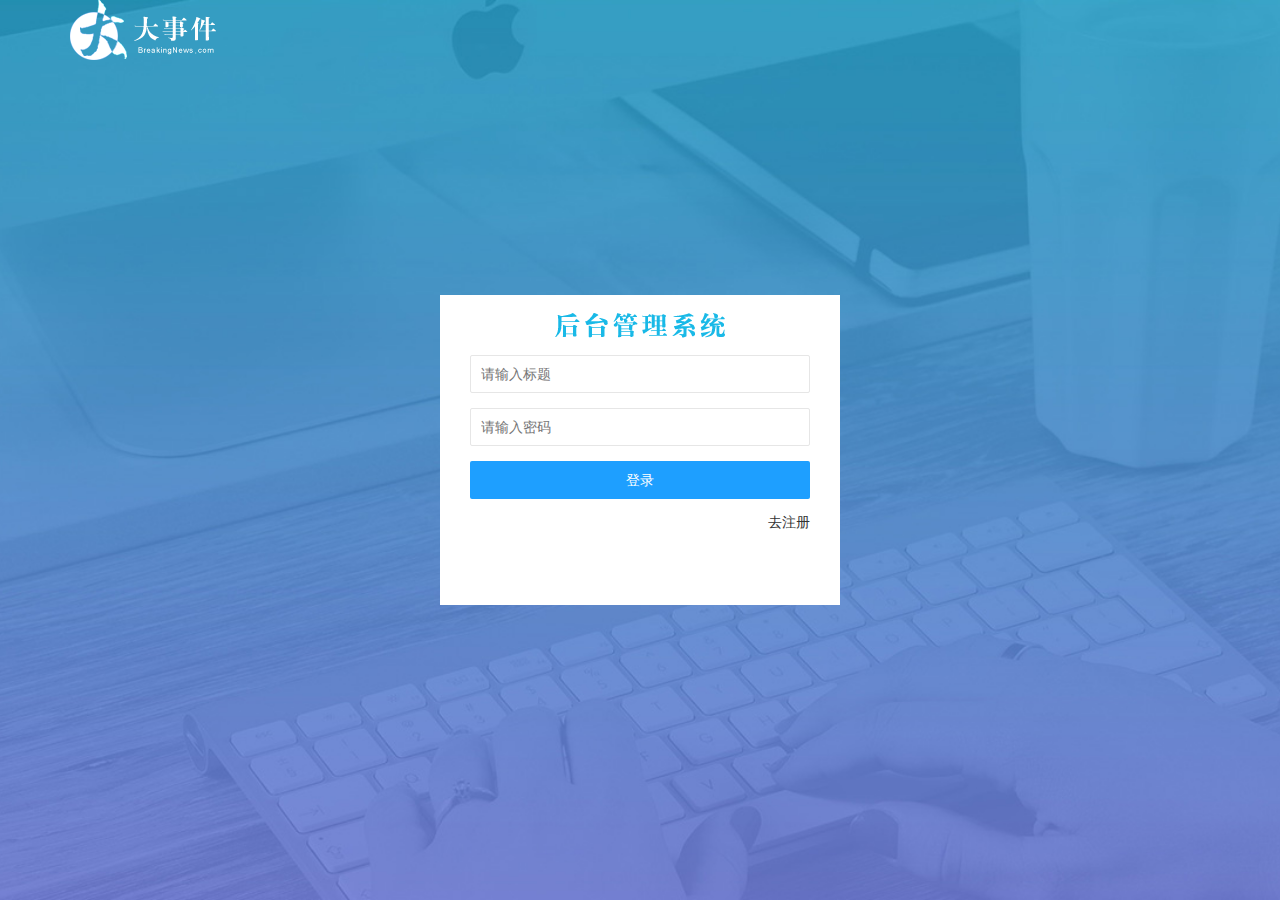
==== commit 94a6cc93: "finish" ====
--- a/login.html
+++ b/login.html
@@ -22,14 +22,14 @@
         <div class="login">
             <!-- 标题 -->
             <div class="title"></div>
-            <form class="layui-form" action="">
+            <form class="layui-form" action="" id="form_login">
                 <!-- 用户名 -->
                 <div class="layui-form-item">
                     <input type="text" name="username" required lay-verify="required" placeholder="请输入标题" autocomplete="off" class="layui-input">
                 </div>
                 <!-- 密码 -->
                 <div class="layui-form-item">
-                    <input type="text" name="password" required lay-verify="required|pwd" placeholder="请输入标题" autocomplete="off" class="layui-input">
+                    <input type="text" name="password" required lay-verify="required|pwd" placeholder="请输入密码" autocomplete="off" class="layui-input">
                 </div>
                 <!-- 登录 -->
                 <div class="layui-form-item">
@@ -76,7 +76,9 @@
         </div>
     </div>
     <script src="/assets/lib/layui/layui.all.js"></script>
-    <script src="/assets/lib/layui/layui.js"></script>
+    <script src="/assets/lib/jquery.js"></script>
+
+    <script src="/assets/js/baseApi.js"></script>
     <script src="/assets/js/login.js"></script>
 </body>
 
